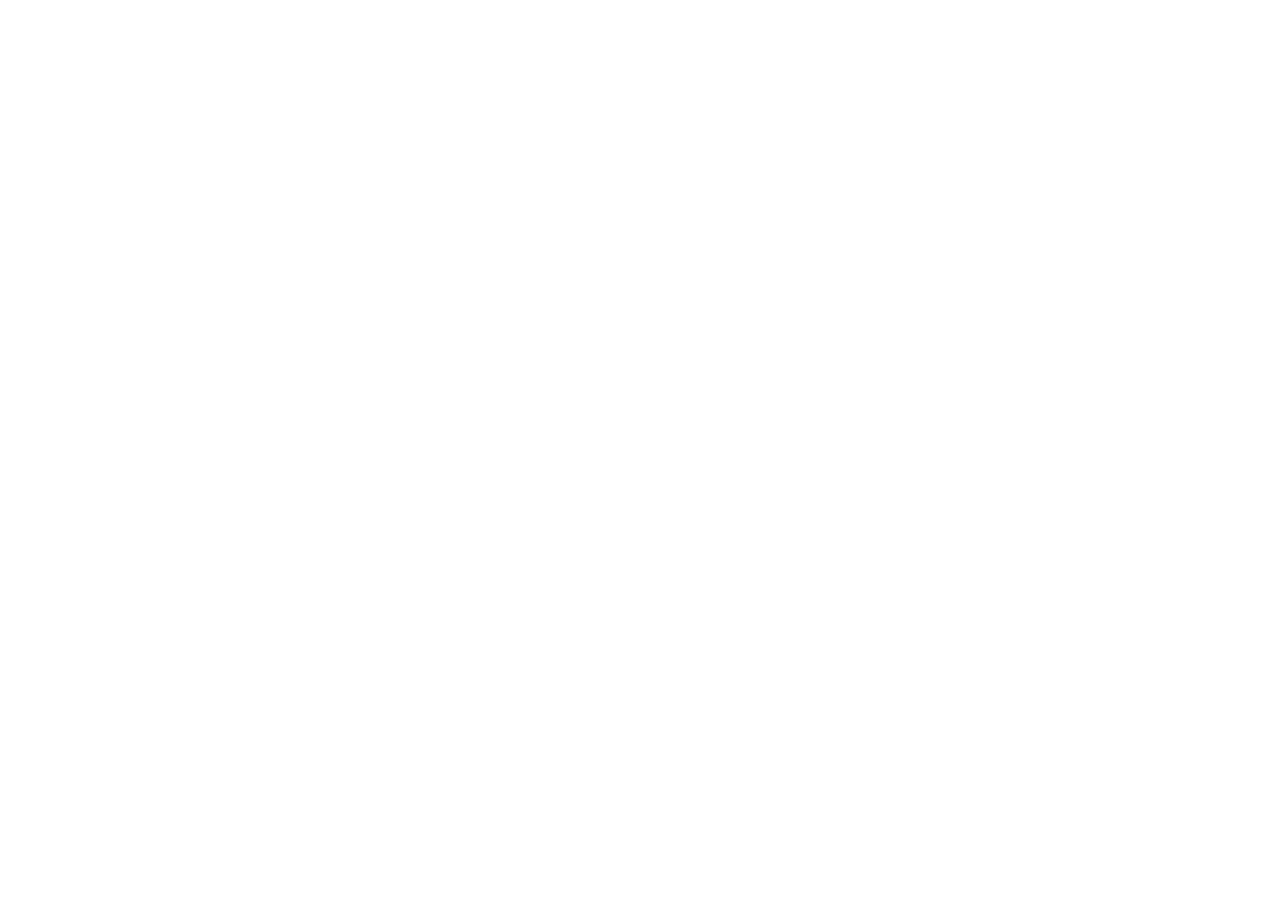
==== homepage.html @ f3bbd09b "initial commit" ====
<!DOCTYPE html>
<html lang="en">

<head>
    <meta charset="UTF-8">
    <meta name="viewport" content="width=device-width, initial-scale=1.0">
    <!-- BOOTSTRAP CSS -->
    <link href="https://cdn.jsdelivr.net/npm/bootstrap@5.0.0-beta1/dist/css/bootstrap.min.css" rel="stylesheet"
        integrity="sha384-giJF6kkoqNQ00vy+HMDP7azOuL0xtbfIcaT9wjKHr8RbDVddVHyTfAAsrekwKmP1" crossorigin="anonymous">
    <!-- GENERAL CSS -->
    <link rel="stylesheet" href="./assets/css/main.css">
    <!-- PAGE CSS -->
    <link rel="stylesheet" href="./assets/css/homepage.css">
    <title>ParteAfterParty | Home</title>
</head>

<body>
    <!-- START YOUR CODE HERE -->





    <!-- END -->
    <!-- BOOTSTRAP JS -->
    <script src="https://cdn.jsdelivr.net/npm/bootstrap@5.0.0-beta1/dist/js/bootstrap.bundle.min.js"
        integrity="sha384-ygbV9kiqUc6oa4msXn9868pTtWMgiQaeYH7/t7LECLbyPA2x65Kgf80OJFdroafW"
        crossorigin="anonymous"></script>
</body>

</html>
---- assets/css/main.css ----
@import url('https://fonts.googleapis.com/css2?family=Poppins:wght@400;500;600;700&display=swap');
:root {
    /* COLORS */
    --primary-clr: #FF9F0A;
    --secondary-clr: #142032;
    --gray-clr: #8692A6;
    --white-clr: #ffffff;
    /* FONT */
    --regular-font: 400;
    --medium-font: 500;
    --semi-bold-font: 600;
    --bold-font: 700;
}

*, ::before, ::after {
    box-sizing: border-box;
    margin: 0;
    padding: 0;
}

body {
    font-family: 'Poppins', sans-serif;
}

img {
    max-width: 100%;
    height: auto;
}

p {
    font-size: 18px;
    line-height: 27px;
    color: var(--gray-clr);
}
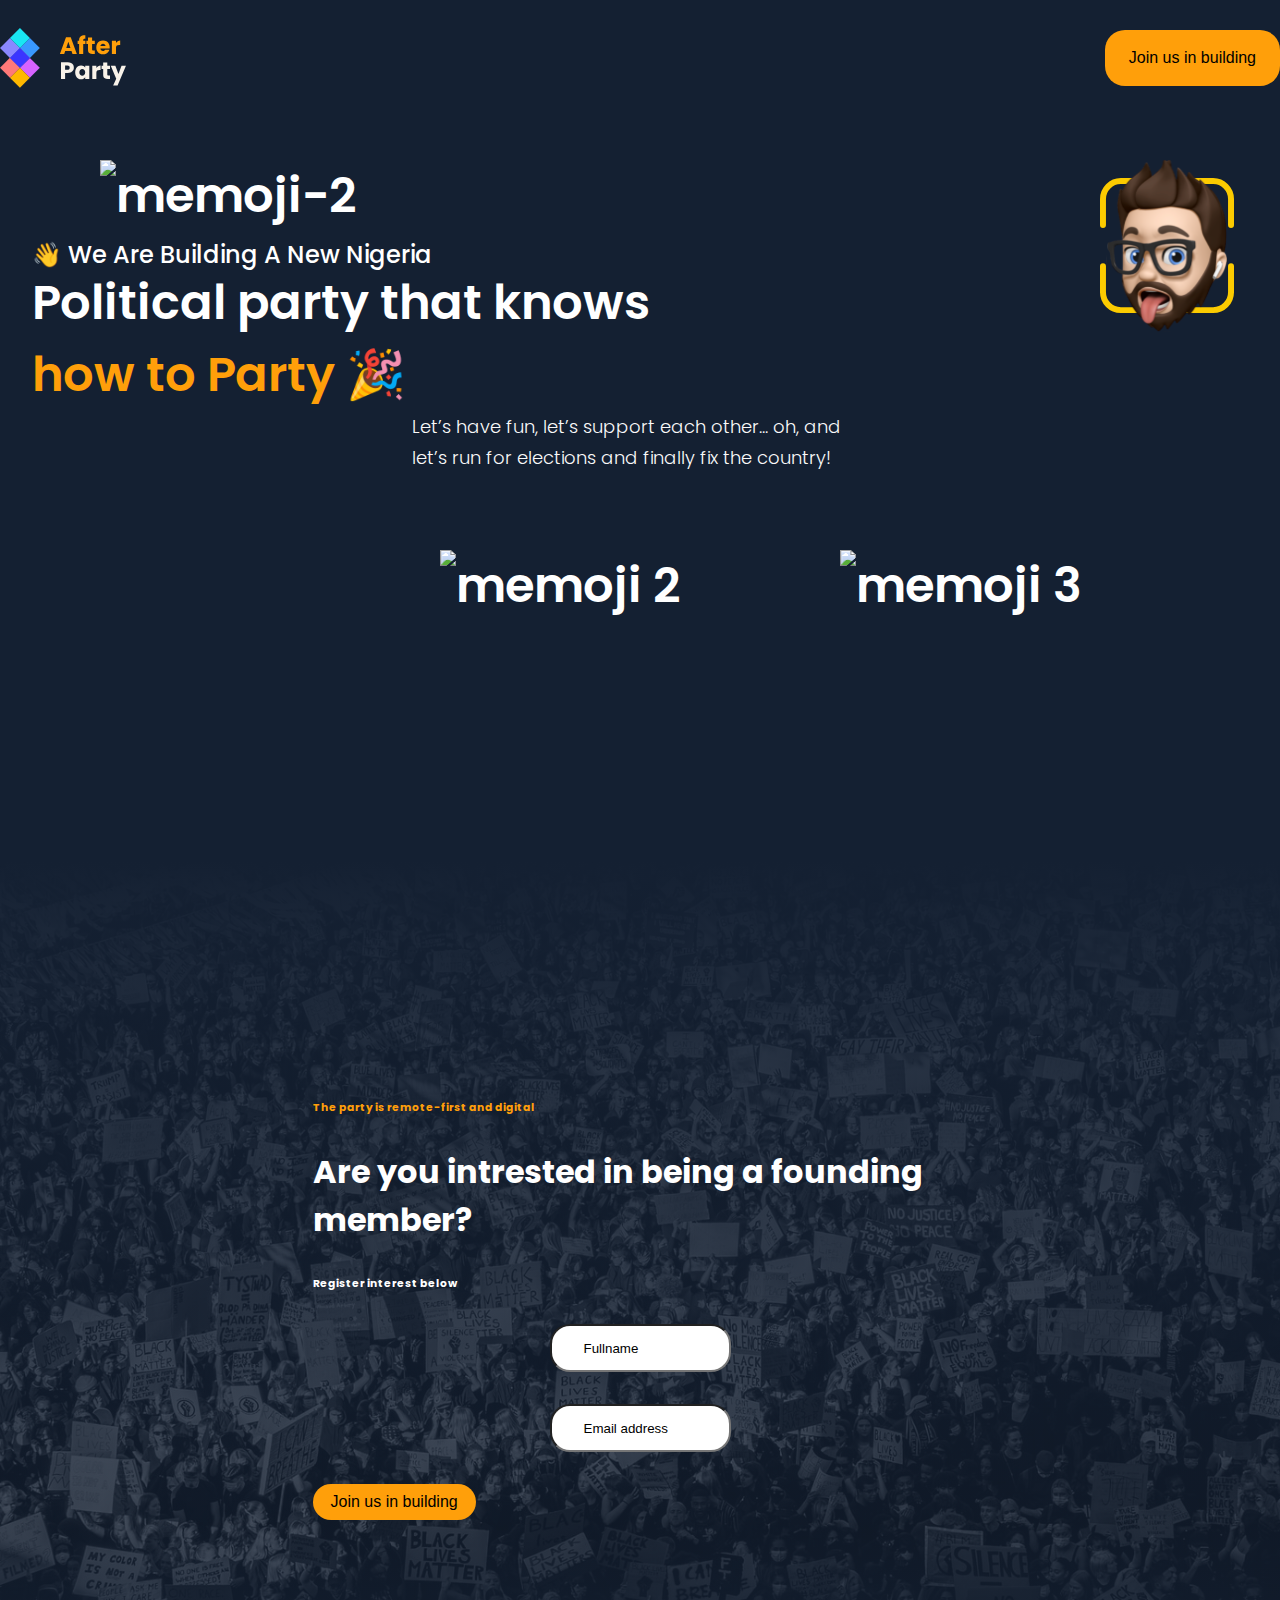
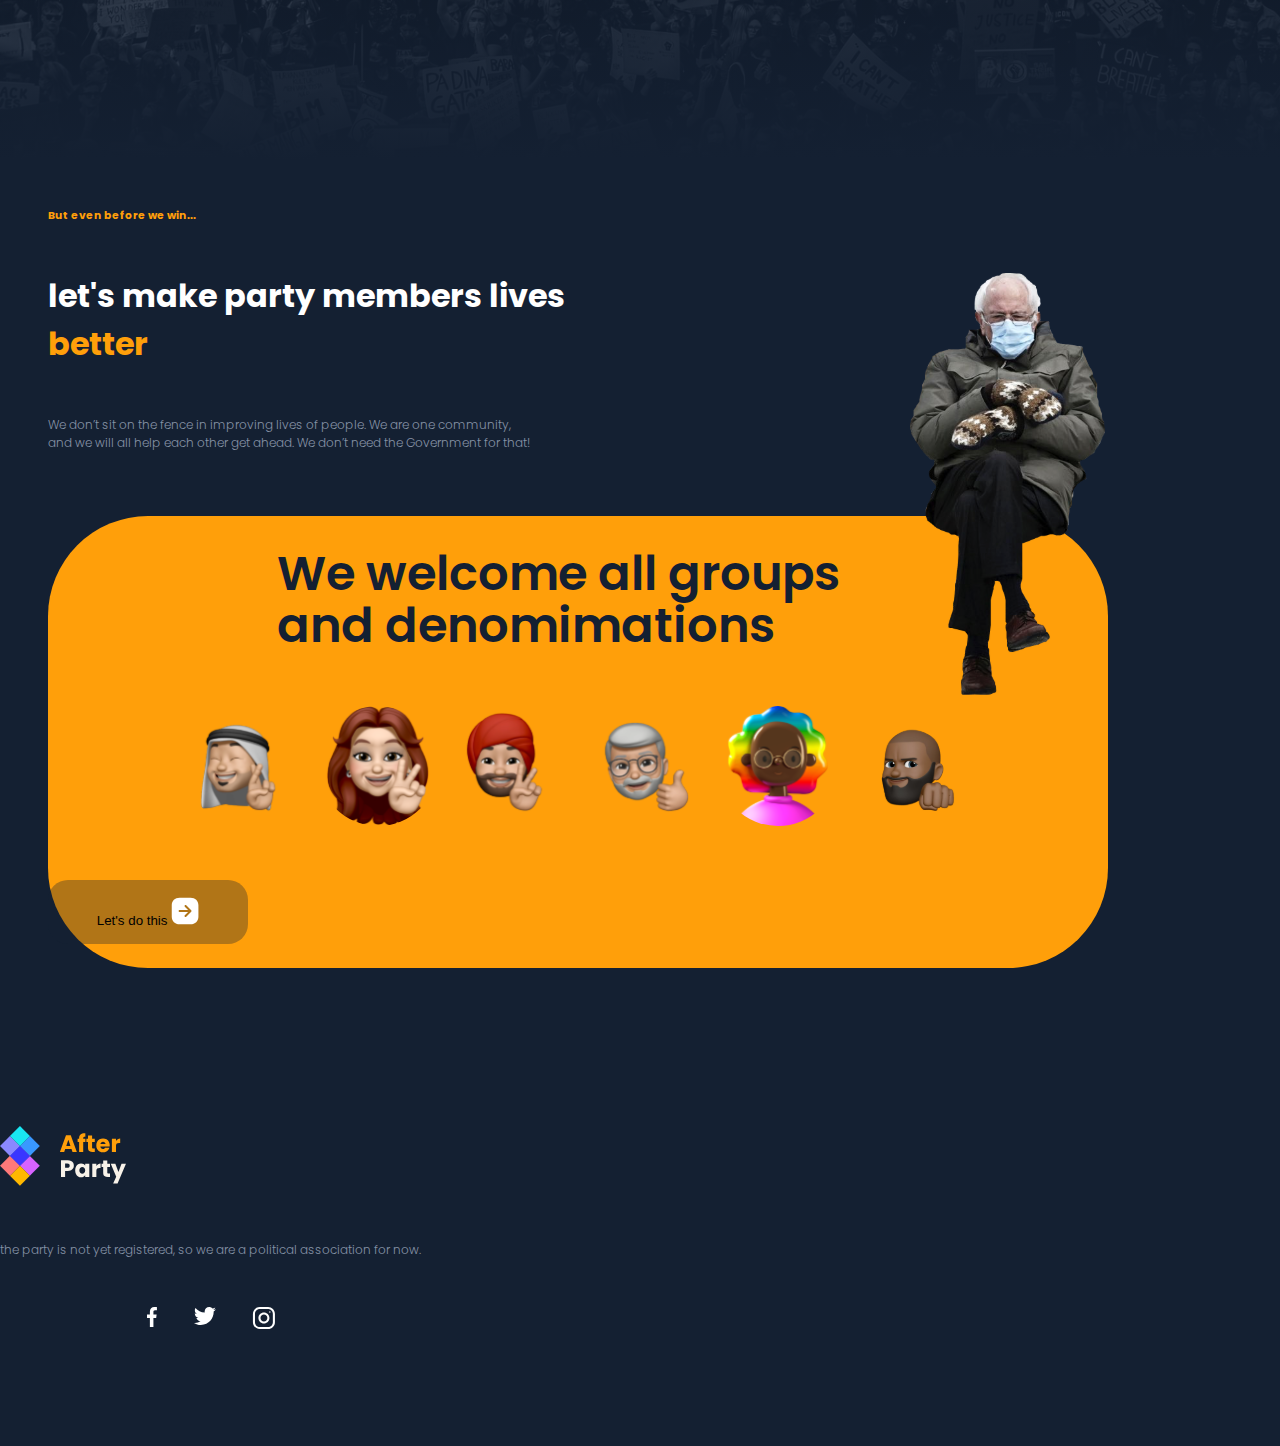
==== commit af0013e2: "intial commit for homepage" ====
--- a/homepage.html
+++ b/homepage.html
@@ -4,6 +4,10 @@
 <head>
     <meta charset="UTF-8">
     <meta name="viewport" content="width=device-width, initial-scale=1.0">
+    <link rel="apple-touch-startup-image" href="./assets/images/favicon.png">
+    <link rel="icon" type="image/x-icon" href="./assets/images/favicon.png">
+    <meta name="author" content="contain by afterParty team">
+    <meta name="copyright" content="Copyright © 2021 AfterParty" />
     <!-- BOOTSTRAP CSS -->
     <link href="https://cdn.jsdelivr.net/npm/bootstrap@5.0.0-beta1/dist/css/bootstrap.min.css" rel="stylesheet"
         integrity="sha384-giJF6kkoqNQ00vy+HMDP7azOuL0xtbfIcaT9wjKHr8RbDVddVHyTfAAsrekwKmP1" crossorigin="anonymous">
@@ -11,21 +15,109 @@
     <link rel="stylesheet" href="./assets/css/main.css">
     <!-- PAGE CSS -->
     <link rel="stylesheet" href="./assets/css/homepage.css">
-    <title>ParteAfterParty | Home</title>
+    <title>After Party | Homepage</title>
 </head>
 
 <body>
-    <!-- START YOUR CODE HERE -->
+    <!-- HEADER -->
+    <header class="">
+        <div class="container sectionOne">
+            <img src="./assets/images/logo-alt.svg" alt="nav-logo">
+            <button type="button" class="btn btn-primary btn-lg">Join us in building</button>
+        </div>
+    </header>
 
+    <!-- SECTION TWO-->
+    <section class="sectionTwo">
+        <div class="container text-center">
+            <h6> &#128075; We Are Building A New Nigeria</h6>
+            <h1>Political party that knows<br><span class="highlight">how to Party 🎉</span>
+                <p>
+                    Let’s have fun, let’s support each other... oh, and let’s run for elections and finally fix the
+                    country!
+                </p>
+                <img src="./assets/images/pvc.svg" alt="emoji" class="memoji__1">
+                <img src="./assets/images/Memoji.svg" alt="memoji-2" class="memoji__2">
+                <img src="./assets/images/Memoji 2.svg" alt="memoji 2" class="memoji__3">
+                <img src="./assets/images/Memoji 3.png" alt='memoji 3' class="memoji__4">
+        </div>
+    </section>
 
+    <!-- SECTION THREE-->
+    <section class="sectionThree">
+        <div class="container text-center">
+            <h6 class="highlight">The party is remote-first and digital</h6>
+            <h1>Are you intrested in being a founding member?</h1>
+            <form action="submit">
+                <h6>Register interest below</h6>
+                <input type="text" name="fullname" id="name" placeholder="Fullname">
+                <input type="email" name="email" id="email" placeholder="Email address">
+                <button type="button" class="btn btn-primary btn-lg">Join us in building</button>
+            </form>
+        </div>
+    </section>
 
+    <!-- SECTION FOUR-->
+    <section class="sectionFour">
+        <div class="container">
+            <h6 class="highlight">But even before we win...</h6>
+            <h1>let's make party members lives <span class="highlight">better</span></h1>
+            <p>We don’t sit on the fence in improving lives of people. We are one community,
+                and we will all help each other get ahead. We don’t need the Government for that!</p>
+            <img src="./assets/images/bernie 2.svg" alt="img" class="bernie d-none d-lg-block">
+            <div class="join__card text-center">
+                <h1>We welcome all groups and denomimations</h1>
+                <div class="join__emojis row">
+                    <img src="./assets/images/Ellipse 23.svg" alt="join-emoji">
+                    <img src="./assets/images/Ellipse 24.svg" alt="join-emoji">
+                    <img src="./assets/images/Ellipse 25.svg" alt="img">
+                    <img src="./assets/images/Ellipse 26.svg" alt="img">
+                    <img src="./assets/images/Ellipse 27.svg" alt="img">
+                    <img src="./assets/images/chris.svg" alt="img">
+                </div>
+                <button class="btn-primary">
+                    Let's do this <img src="./assets/images/Vector2.svg" alt="arrow-img">
+                </button>
+            </div>
+        </div>
+    </section>
 
+    <!-- SECTION FIVE-->
+    <footer class="sectionFive">
+        <div class="container text-center">
+            <img src="./assets/images/logo-alt.svg" alt="nav-logo">
+            <p>the party is not yet registered, so we are a political association for now.</p>
 
-    <!-- END -->
-    <!-- BOOTSTRAP JS -->
-    <script src="https://cdn.jsdelivr.net/npm/bootstrap@5.0.0-beta1/dist/js/bootstrap.bundle.min.js"
-        integrity="sha384-ygbV9kiqUc6oa4msXn9868pTtWMgiQaeYH7/t7LECLbyPA2x65Kgf80OJFdroafW"
-        crossorigin="anonymous"></script>
+            <div class="social__links">
+                <a href="#"><svg width="10" height="20" viewBox="0 0 10 20" fill="none"
+                        xmlns="http://www.w3.org/2000/svg">
+                        <path
+                            d="M8.11163 3.37273H9.92331V0.217378C9.61075 0.174381 8.53581 0.0776367 7.28393 0.0776367C4.67183 0.0776367 2.88248 1.72063 2.88248 4.74038V7.5195H0V11.0469H2.88248V19.9226H6.41654V11.0478H9.18243L9.6215 7.52032H6.41571V5.09014C6.41654 4.07061 6.69106 3.37273 8.11163 3.37273Z"
+                            fill="white" />
+                    </svg>
+                </a>
+                <a href="#"><svg width="23" height="18" viewBox="0 0 23 18" fill="none"
+                        xmlns="http://www.w3.org/2000/svg">
+                        <path
+                            d="M22.9233 2.17863C22.1052 2.5375 21.2335 2.77538 20.3246 2.89088C21.2596 2.33263 21.9732 1.45537 22.3087 0.398C21.437 0.91775 20.4745 1.28488 19.4487 1.48975C18.621 0.608375 17.4412 0.0625 16.1542 0.0625C13.6572 0.0625 11.647 2.08925 11.647 4.57387C11.647 4.93138 11.6772 5.27513 11.7515 5.60238C8.00184 5.4195 4.68396 3.62238 2.45509 0.88475C2.06596 1.55988 1.83771 2.33262 1.83771 3.1645C1.83771 4.7265 2.64209 6.11112 3.84109 6.91275C3.11646 6.899 2.40559 6.68863 1.80334 6.35725C1.80334 6.371 1.80334 6.38888 1.80334 6.40675C1.80334 8.5985 3.36672 10.419 5.41684 10.8384C5.04972 10.9388 4.64959 10.9869 4.23434 10.9869C3.94559 10.9869 3.65409 10.9704 3.38046 10.9099C3.96484 12.696 5.62309 14.0091 7.59484 14.0518C6.06034 15.2521 4.11196 15.9754 2.00271 15.9754C1.63284 15.9754 1.27809 15.9589 0.92334 15.9135C2.92121 17.2019 5.28897 17.9375 7.84234 17.9375C16.1418 17.9375 20.6793 11.0625 20.6793 5.10325C20.6793 4.90387 20.6725 4.71137 20.6628 4.52025C21.558 3.885 22.3101 3.09163 22.9233 2.17863Z"
+                            fill="white" />
+                    </svg>
+                </a>
+                <a href="#"><svg width="23" height="22" viewBox="0 0 23 22" fill="none"
+                        xmlns="http://www.w3.org/2000/svg">
+                        <path fill-rule="evenodd" clip-rule="evenodd"
+                            d="M7.79834 0H16.0483C19.8447 0 22.9233 3.07862 22.9233 6.875V15.125C22.9233 18.9214 19.8447 22 16.0483 22H7.79834C4.00196 22 0.92334 18.9214 0.92334 15.125V6.875C0.92334 3.07862 4.00196 0 7.79834 0ZM16.0483 19.9375C18.7021 19.9375 20.8608 17.7787 20.8608 15.125V6.875C20.8608 4.22125 18.7021 2.0625 16.0483 2.0625H7.79834C5.14459 2.0625 2.98584 4.22125 2.98584 6.875V15.125C2.98584 17.7787 5.14459 19.9375 7.79834 19.9375H16.0483Z"
+                            fill="white" />
+                        <path fill-rule="evenodd" clip-rule="evenodd"
+                            d="M6.42334 11C6.42334 7.96263 8.88596 5.5 11.9233 5.5C14.9607 5.5 17.4233 7.96263 17.4233 11C17.4233 14.0374 14.9607 16.5 11.9233 16.5C8.88596 16.5 6.42334 14.0374 6.42334 11ZM8.48584 11C8.48584 12.8948 10.0286 14.4375 11.9233 14.4375C13.8181 14.4375 15.3608 12.8948 15.3608 11C15.3608 9.10388 13.8181 7.5625 11.9233 7.5625C10.0286 7.5625 8.48584 9.10388 8.48584 11Z"
+                            fill="white" />
+                        <circle cx="17.8359" cy="5.08737" r="0.732875" fill="white" />
+                    </svg>
+                </a>
+            </div>
+        </div>
+
+    </footer>
 </body>
 
 </html>--- a/assets/css/main.css
+++ b/assets/css/main.css
@@ -1,25 +1,42 @@
-@import url('https://fonts.googleapis.com/css2?family=Poppins:wght@400;500;600;700&display=swap');
+@import url("https://fonts.googleapis.com/css2?family=Poppins:wght@400;500;600;700&display=swap");
 :root {
     /* COLORS */
-    --primary-clr: #FF9F0A;
+    --primary-clr: #ff9f0a;
     --secondary-clr: #142032;
-    --gray-clr: #8692A6;
+    --gray-clr: #8692a6;
     --white-clr: #ffffff;
     /* FONT */
+    --light-font: 300;
     --regular-font: 400;
     --medium-font: 500;
     --semi-bold-font: 600;
     --bold-font: 700;
 }
 
-*, ::before, ::after {
+*,
+ ::before,
+ ::after {
     box-sizing: border-box;
     margin: 0;
     padding: 0;
 }
 
 body {
-    font-family: 'Poppins', sans-serif;
+    font-family: "Poppins", sans-serif;
+    background-color: #F8F2E9;
+}
+
+a {
+    color: var(--secondary-clr) !important;
+    text-decoration: none;
+}
+
+a:hover {
+    color: var(--primary-clr) !important;
+}
+
+ul {
+    list-style: none;
 }
 
 img {
@@ -31,4 +48,56 @@
     font-size: 18px;
     line-height: 27px;
     color: var(--gray-clr);
+}
+
+.font-weight-lt {
+    font-weight: var(--light-font)!important;
+}
+
+.font-weight-rg {
+    font-weight: var(--regular-font)!important;
+}
+
+.font-weight-md {
+    font-weight: var(--medium-font)!important;
+}
+
+.font-weight-sb {
+    font-weight: var(--semi-bold-font)!important;
+}
+
+.font-weight-bd {
+    font-weight: var(--bold-font)!important;
+}
+
+.typo-one {
+    font-size: 0.875rem;
+    line-height: 1rem;
+}
+
+.typo-two {
+    font-size: 1.125rem;
+    line-height: 1.5rem;
+}
+
+.typo-three {
+    font-size: 1.5rem;
+    line-height: 2.25rem;
+}
+
+.typo-four {
+    font-size: 1.875rem;
+    line-height: 2.8125rem;
+}
+
+.text-orange {
+    color: var(--primary-clr);
+}
+
+.text-gray {
+    color: var(--gray-clr);
+}
+
+.text-black {
+    color: #000000;
 }--- a/assets/css/homepage.css
+++ b/assets/css/homepage.css
@@ -0,0 +1,240 @@
+:root {
+    /* COLORS */
+    --secondary-clr: #ff9f0a;
+    --primary-clr: #142032;
+    --gray-clr: #8692a6;
+    --white-clr: #ffffff;
+    /* FONT */
+    --light-font: 300;
+    --regular-font: 400;
+    --medium-font: 500;
+    --semi-bold-font: 600;
+    --bold-font: 700;
+}
+
+.highlight {
+    color: var(--secondary-clr)
+}
+
+header {
+    background-color: var(--primary-clr);
+}
+
+.sectionOne {
+    /* width: 1440px; */
+    display: flex;
+    justify-content: space-between;
+    align-items: center;
+    height: 115px;
+    position: relative;
+}
+
+.sectionOne button {
+    background-color: var(--secondary-clr);
+    border: none;
+    border-radius: 20px;
+    font-weight: var(--medium-font);
+    font-size: 16px;
+    line-height: 16px;
+    padding: 20px 24px;
+}
+
+.memoji__1 {
+    position: absolute;
+    left: 1100px;
+    top: 160px;
+    height: 172px;
+}
+
+.memoji__2 {
+    position: absolute;
+    top: 160px;
+    left: 100px;
+}
+
+.memoji__3 {
+    position: absolute;
+    top: 550px;
+    left: 440px;
+}
+
+.memoji__4 {
+    position: absolute;
+    top: 550px;
+    left: 840px;
+}
+
+.sectionTwo {
+    background-color: var(--primary-clr);
+    /* width: 1440px; */
+    height: 745px;
+    padding: 8rem 2rem;
+}
+
+.sectionTwo h6 {
+    color: var(--white-clr);
+    font-weight: 500;
+    font-size: 24px;
+    line-height: 24px;
+}
+
+.sectionTwo h1 {
+    color: var(--white-clr);
+    font-weight: 600;
+    font-size: 48px;
+    line-height: 72px;
+}
+
+.sectionTwo p {
+    width: 456px;
+    font-size: 18px;
+    font-weight: var(--light-font);
+    line-height: 31px;
+    margin: 0 auto;
+    color: #FAFAFA;
+}
+
+/* SECTION THREE */
+
+.sectionThree {
+    height: 900px;
+    display: flex;
+    justify-content: center;
+    align-items: center;
+    background-image: url('../images/Rectangle\ 11828.svg');
+    background-size: cover;
+    background-repeat: no-repeat;
+}
+
+.sectionThree h1 {
+    width: 655px;
+    margin: 2rem auto;
+    color: var(--white-clr);
+}
+
+form h6 {
+    color: var(--white-clr);
+}
+
+input {
+    display: block;
+    margin: 2rem auto;
+    height: 3rem;
+    border-radius: 20px;
+}
+
+input::placeholder {
+    padding-left: 2rem;
+    color: #000000;
+}
+
+.sectionThree button {
+    padding: 10px 18px;
+    background-color: var(--secondary-clr);
+    border-radius: 20px;
+    border: none;
+    font-weight: 500;
+    font-size: 16px;
+    line-height: 16px;
+}
+
+/* SECTION FOUR */
+
+.sectionFour {
+    position: relative;
+    padding: 3rem;
+    background-color: var(--primary-clr);
+}
+
+.sectionFour h1 {
+    width: 620px;
+    margin: 3rem 0;
+    color: var(--white-clr);
+}
+
+.sectionFour p {
+    font-weight: 300;
+    font-size: 12px;
+    line-height: 18px;
+    width: 489px;
+    margin-bottom: 4rem;
+}
+
+.bernie {
+    position: absolute;
+    left: 910px;
+    top: 113px;
+}
+
+.join__card h1 {
+    font-weight: 600;
+    font-size: 48px;
+    line-height: 52px;
+    width: 603px;
+    margin: 0 auto;
+    color: var(--primary-clr);
+}
+
+.join__card {
+    padding: 2rem 0;
+    width: 1060px;
+    height: 452px;
+    border-radius: 100px;
+    background-color: var(--secondary-clr);
+}
+
+.join__card h4 {
+    width: 603px;
+    margin: 0 auto;
+    color: #000000;
+}
+
+.join__emojis {
+    display: flex;
+    justify-content: space-around;
+    align-items: center;
+    align-content: center;
+    width: 800px;
+    height: 100px;
+    margin: 4rem auto;
+}
+
+.join__emojis img {
+    width: 120px;
+    height: 120px;
+}
+
+.join__card .btn-primary {
+    width: 200px;
+    height: 64px;
+    background: #14203255;
+    border: none;
+    border-radius: 20px;
+}
+
+/* SECTION FIVE */
+
+.sectionFive {
+    height: 430px;
+    background-color: var(--primary-clr);
+    display: flex;
+    align-items: center;
+}
+
+.sectionFive img {
+    margin-bottom: 3rem;
+}
+
+.sectionFive p {
+    font-weight: 300;
+    font-size: 12px;
+    line-height: 18px;
+    margin-bottom: 3rem;
+}
+
+.social__links {
+    display: flex;
+    justify-content: space-evenly;
+    width: 200px;
+    margin: 0 auto;
+}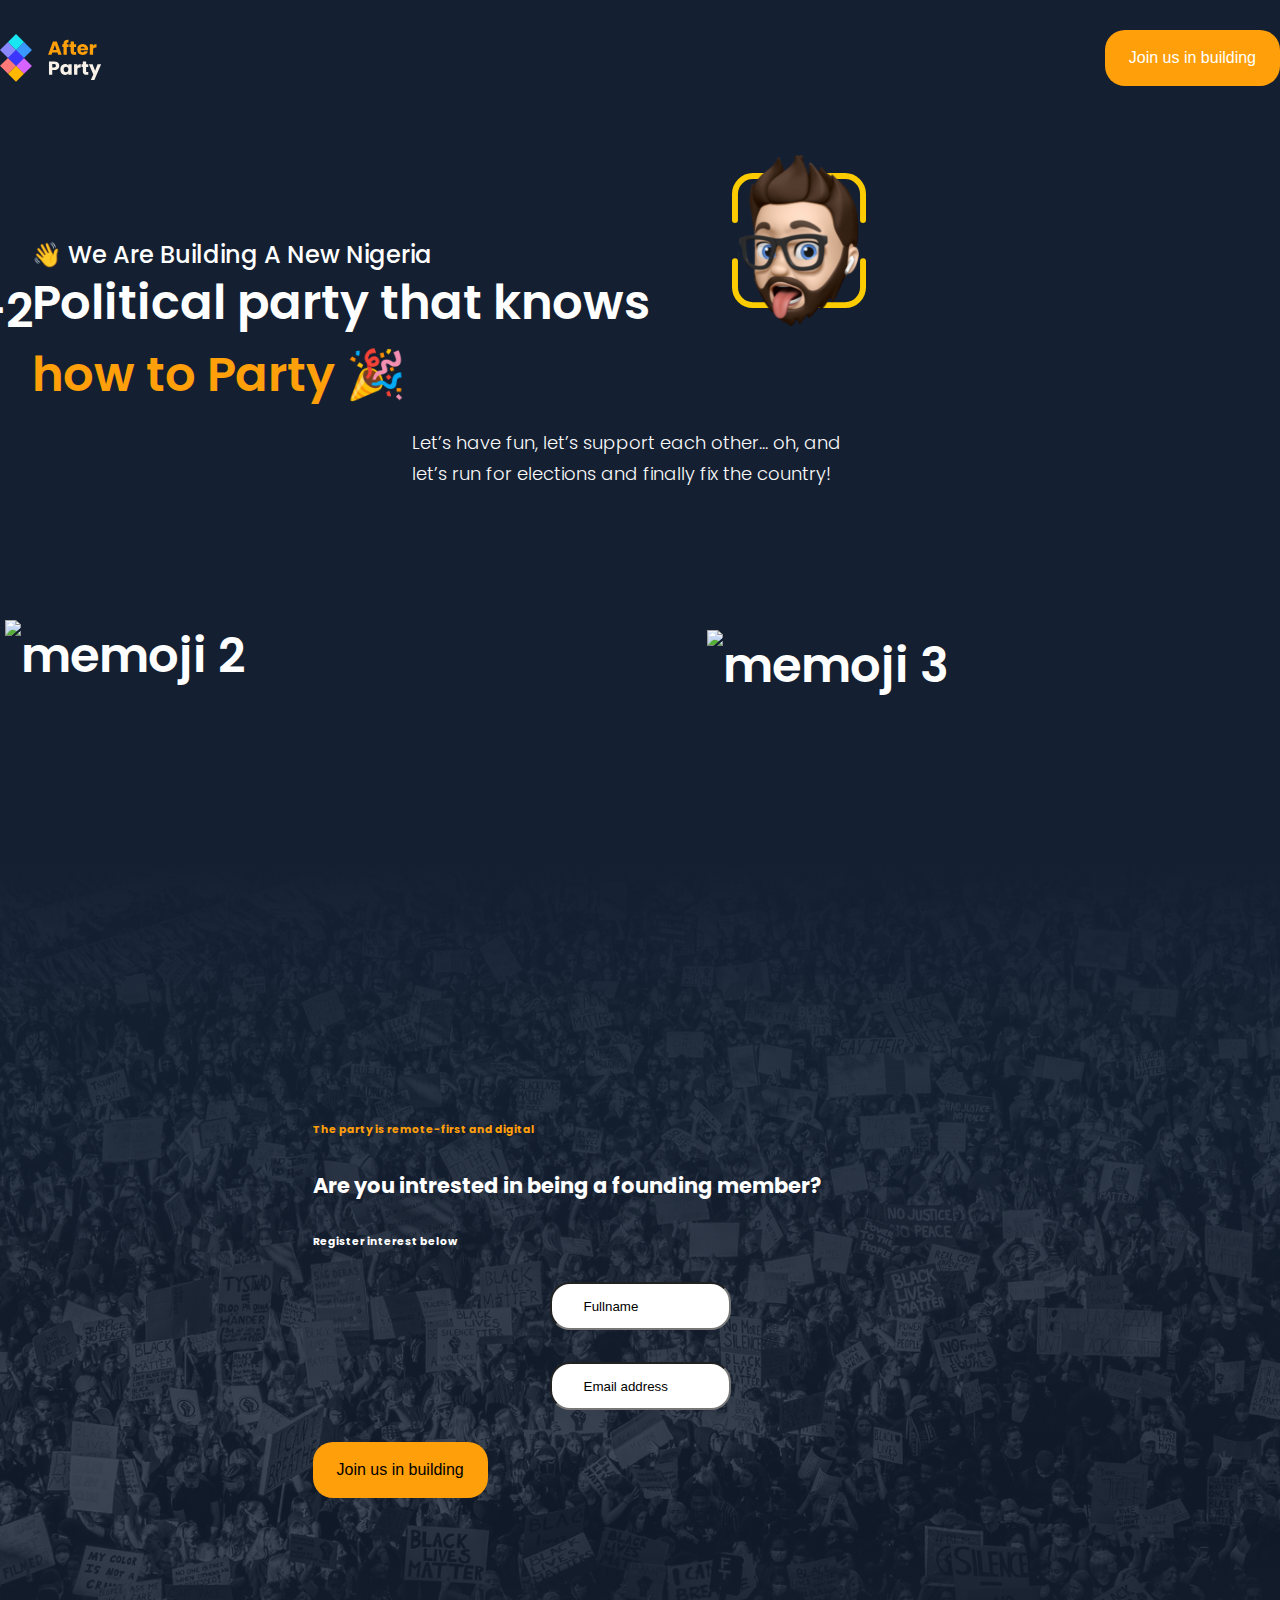
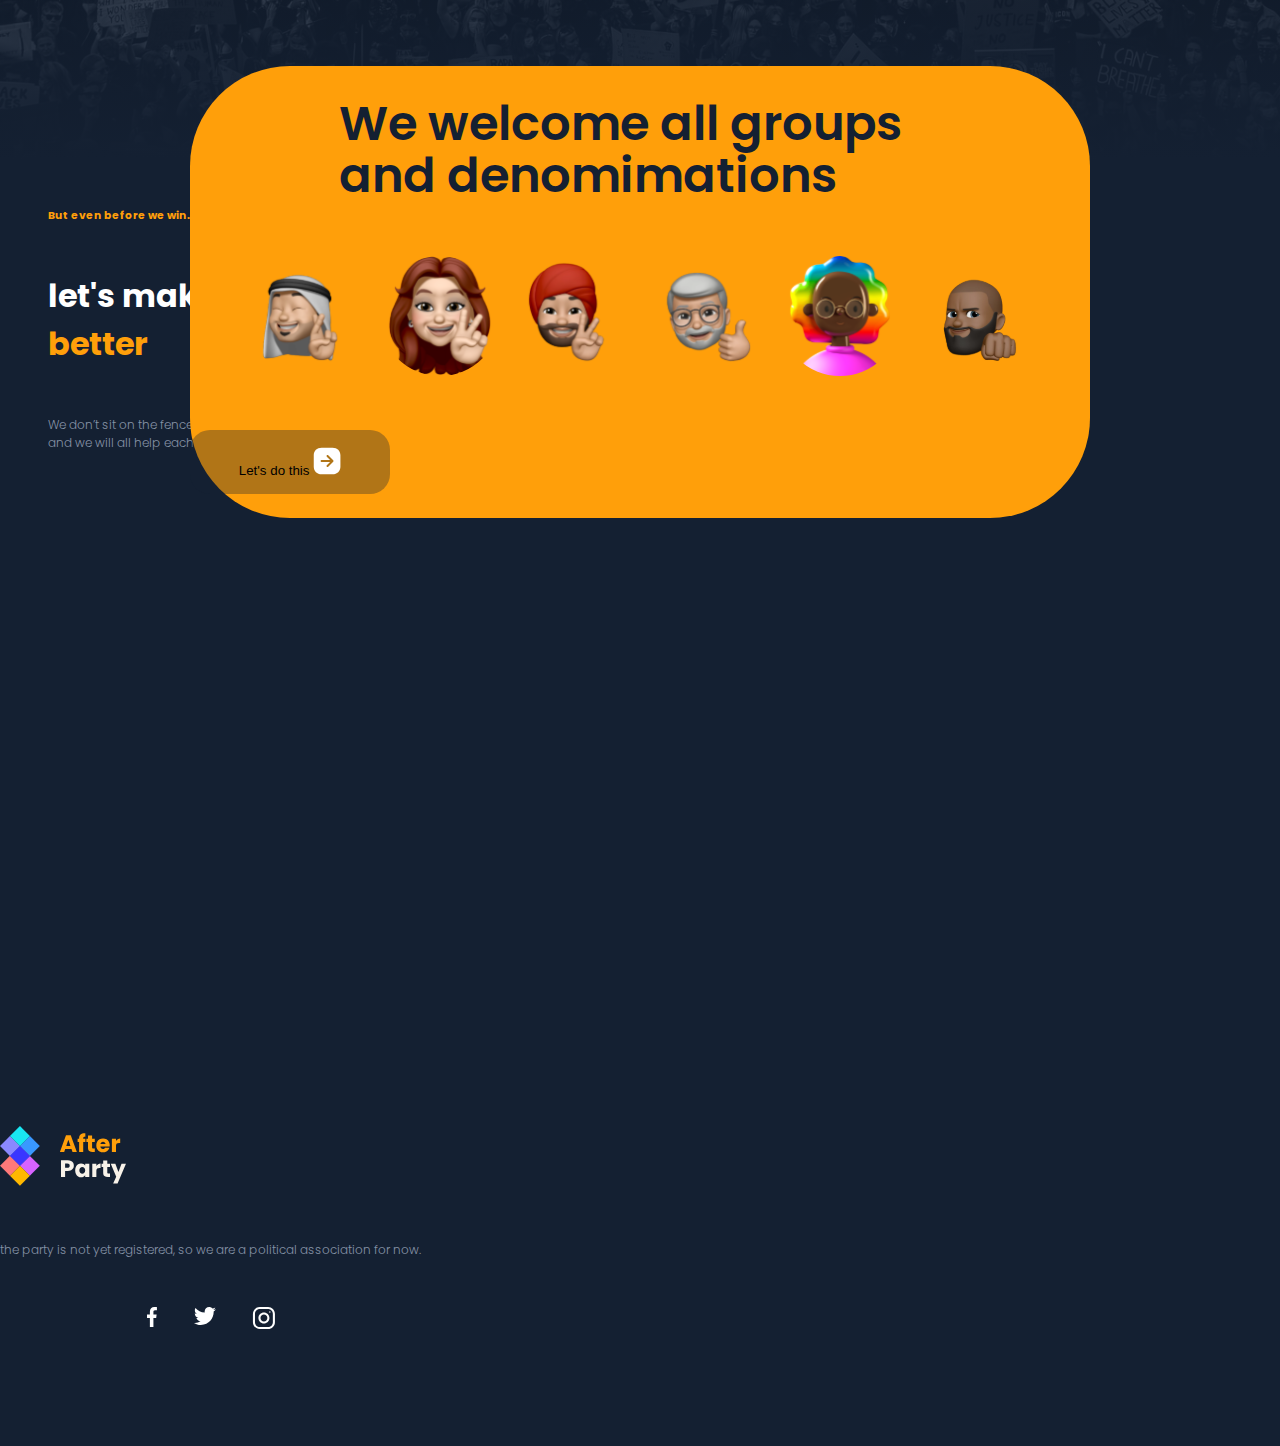
==== commit d49c6c1b: "changed postion values to relative" ====
--- a/homepage.html
+++ b/homepage.html
@@ -23,7 +23,8 @@
     <header class="">
         <div class="container sectionOne">
             <img src="./assets/images/logo-alt.svg" alt="nav-logo">
-            <button type="button" class="btn btn-primary btn-lg">Join us in building</button>
+            <button type="button" class="btn btn-primary btn-lg"><a href="#section3">Join us in
+                    building</a></button>
         </div>
     </header>
 
@@ -44,15 +45,16 @@
     </section>
 
     <!-- SECTION THREE-->
-    <section class="sectionThree">
+    <section class="sectionThree" id="section3">
         <div class="container text-center">
             <h6 class="highlight">The party is remote-first and digital</h6>
             <h1>Are you intrested in being a founding member?</h1>
             <form action="submit">
                 <h6>Register interest below</h6>
-                <input type="text" name="fullname" id="name" placeholder="Fullname">
-                <input type="email" name="email" id="email" placeholder="Email address">
-                <button type="button" class="btn btn-primary btn-lg">Join us in building</button>
+
+                <input type="text" name="fullname" placeholder="Fullname" id="validationDefault01" required>
+                <input type="email" name="email" id="email" placeholder="Email address" required>
+                <button type="submit" class="btn btn-primary btn-lg">Join us in building</button>
             </form>
         </div>
     </section>
--- a/assets/css/homepage.css
+++ b/assets/css/homepage.css
@@ -16,6 +16,10 @@
     color: var(--secondary-clr)
 }
 
+/* section {
+    max-width: 1440px;
+} */
+
 header {
     background-color: var(--primary-clr);
 }
@@ -29,68 +33,86 @@
     position: relative;
 }
 
+.sectionOne img {
+    height: 3rem;
+}
+
 .sectionOne button {
     background-color: var(--secondary-clr);
     border: none;
     border-radius: 20px;
     font-weight: var(--medium-font);
-    font-size: 16px;
+    font-size: 12px;
     line-height: 16px;
-    padding: 20px 24px;
+    padding: 15px 14px;
+}
+
+.sectionOne button:hover {
+    background-color: #ff9d0aa8;
+    border: none;
+}
+
+.sectionOne a {
+    color: #ffffff !important;
+}
+
+/* SECTION TWO */
+
+.memoji__1, .memoji__2, .memoji__3, .memoji__4 {
+    height: 70px;
 }
 
 .memoji__1 {
-    position: absolute;
-    left: 1100px;
-    top: 160px;
-    height: 172px;
+    position: relative;
+    left: 300px;
+    top: -160px;
 }
 
 .memoji__2 {
-    position: absolute;
-    top: 160px;
-    left: 100px;
+    position: relative;
+    top: -160px;
+    left: -180px;
 }
 
 .memoji__3 {
-    position: absolute;
-    top: 550px;
-    left: 440px;
+    position: relative;
+    top: 8px;
+    left: 80px;
 }
 
 .memoji__4 {
-    position: absolute;
-    top: 550px;
-    left: 840px;
+    position: relative;
+    top: 10px;
+    left: -200px;
 }
 
 .sectionTwo {
     background-color: var(--primary-clr);
     /* width: 1440px; */
-    height: 745px;
+    height: 500px;
     padding: 8rem 2rem;
 }
 
 .sectionTwo h6 {
     color: var(--white-clr);
     font-weight: 500;
-    font-size: 24px;
+    font-size: 14px;
     line-height: 24px;
 }
 
 .sectionTwo h1 {
     color: var(--white-clr);
     font-weight: 600;
-    font-size: 48px;
-    line-height: 72px;
+    font-size: 21px;
+    line-height: 32px;
 }
 
 .sectionTwo p {
-    width: 456px;
-    font-size: 18px;
+    width: 300px;
+    font-size: 12px;
+    line-height: 16px;
     font-weight: var(--light-font);
-    line-height: 31px;
-    margin: 0 auto;
+    margin: 1rem auto;
     color: #FAFAFA;
 }
 
@@ -107,7 +129,9 @@
 }
 
 .sectionThree h1 {
-    width: 655px;
+    width: 355px;
+    font-size: 21px;
+    line-height: 32px;
     margin: 2rem auto;
     color: var(--white-clr);
 }
@@ -129,13 +153,17 @@
 }
 
 .sectionThree button {
-    padding: 10px 18px;
+    padding: 15px 14px;
     background-color: var(--secondary-clr);
     border-radius: 20px;
     border: none;
     font-weight: 500;
-    font-size: 16px;
+    font-size: 12px;
     line-height: 16px;
+}
+
+.sectionThree button:hover {
+    background-color: #ff9d0a94;
 }
 
 /* SECTION FOUR */
@@ -147,7 +175,7 @@
 }
 
 .sectionFour h1 {
-    width: 620px;
+    width: 320px;
     margin: 3rem 0;
     color: var(--white-clr);
 }
@@ -156,36 +184,25 @@
     font-weight: 300;
     font-size: 12px;
     line-height: 18px;
-    width: 489px;
+    width: 289px;
     margin-bottom: 4rem;
 }
 
-.bernie {
-    position: absolute;
-    left: 910px;
-    top: 113px;
+.join__card {
+    padding: 3rem 0 1rem 0;
+    margin: 0 auto;
+    /* width: 310px; */
+    height: 491px;
+    border-radius: 50px;
+    background-color: var(--secondary-clr);
 }
 
 .join__card h1 {
+    width: 250px;
+    font-size: 21px;
+    line-height: 32px;
+    margin: 0 auto;
     font-weight: 600;
-    font-size: 48px;
-    line-height: 52px;
-    width: 603px;
-    margin: 0 auto;
-    color: var(--primary-clr);
-}
-
-.join__card {
-    padding: 2rem 0;
-    width: 1060px;
-    height: 452px;
-    border-radius: 100px;
-    background-color: var(--secondary-clr);
-}
-
-.join__card h4 {
-    width: 603px;
-    margin: 0 auto;
     color: #000000;
 }
 
@@ -194,22 +211,28 @@
     justify-content: space-around;
     align-items: center;
     align-content: center;
-    width: 800px;
-    height: 100px;
-    margin: 4rem auto;
+    width: 321px;
+    height: 189.22px;
+    margin: 1rem auto;
 }
 
 .join__emojis img {
-    width: 120px;
-    height: 120px;
+    width: 84.47px;
+    height: 84.47px;
 }
 
 .join__card .btn-primary {
-    width: 200px;
-    height: 64px;
+    padding: 0.8rem;
     background: #14203255;
     border: none;
     border-radius: 20px;
+}
+
+.bernie {
+    display: none;
+    /* position: absolute;
+    left: 910px;
+    top: 113px; */
 }
 
 /* SECTION FIVE */
@@ -227,8 +250,8 @@
 
 .sectionFive p {
     font-weight: 300;
-    font-size: 12px;
-    line-height: 18px;
+    font-size: 9px;
+    line-height: 1px;
     margin-bottom: 3rem;
 }
 
@@ -237,4 +260,244 @@
     justify-content: space-evenly;
     width: 200px;
     margin: 0 auto;
-}+}
+
+/* Medium devices (tablets, 768px and up) */
+
+@media (min-width: 768px) {
+    .sectionOne {
+        /* width: 1440px; */
+        display: flex;
+        justify-content: space-between;
+        align-items: center;
+        height: 115px;
+        position: relative;
+    }
+    .sectionOne button {
+        background-color: var(--secondary-clr);
+        border: none;
+        border-radius: 20px;
+        font-weight: var(--medium-font);
+        font-size: 16px;
+        line-height: 16px;
+        padding: 20px 24px;
+    }
+    .memoji__1, .memoji__2, .memoji__3, .memoji__4 {
+        height: auto;
+    }
+    .memoji__1 {
+        position: relative;
+        left: 700px;
+        top: -350px;
+        height: 172px;
+    }
+    .memoji__2 {
+        position: relative;
+        top: -350px;
+        left: -400px;
+    }
+    .memoji__3 {
+        position: relative;
+        top: -5px;
+        left: -440px;
+    }
+    .memoji__4 {
+        position: relative;
+        top: 5px;
+        left: 10px;
+    }
+    .sectionTwo {
+        background-color: var(--primary-clr);
+        /* width: 1440px; */
+        height: 745px;
+        padding: 8rem 2rem;
+    }
+    .sectionTwo h6 {
+        color: var(--white-clr);
+        font-weight: 500;
+        font-size: 24px;
+        line-height: 24px;
+    }
+    .sectionTwo h1 {
+        color: var(--white-clr);
+        font-weight: 600;
+        font-size: 48px;
+        line-height: 72px;
+    }
+    .sectionTwo p {
+        width: 456px;
+        font-size: 18px;
+        line-height: 31px;
+        font-weight: var(--light-font);
+        margin: 1rem auto;
+        color: #FAFAFA;
+    }
+    /* SECTION THREE */
+    .sectionThree {
+        height: 900px;
+        display: flex;
+        justify-content: center;
+        align-items: center;
+        background-image: url('../images/Rectangle\ 11828.svg');
+        background-size: cover;
+        background-repeat: no-repeat;
+    }
+    .sectionThree h1 {
+        width: 655px;
+        margin: 2rem auto;
+        color: var(--white-clr);
+    }
+    form h6 {
+        color: var(--white-clr);
+    }
+    input {
+        display: block;
+        margin: 2rem auto;
+        height: 3rem;
+        border-radius: 20px;
+    }
+    input::placeholder {
+        padding-left: 2rem;
+        color: #000000;
+    }
+    .sectionThree button {
+        padding: 20px 24px;
+        background-color: var(--secondary-clr);
+        border-radius: 20px;
+        border: none;
+        font-weight: 500;
+        font-size: 16px;
+        line-height: 16px;
+    }
+    /* SECTION FOUR */
+    .sectionFour {
+        position: relative;
+        padding: 3rem;
+        background-color: var(--primary-clr);
+    }
+    .sectionFour h1 {
+        width: 620px;
+        margin: 3rem 0;
+        color: var(--white-clr);
+    }
+    .sectionFour p {
+        font-weight: 300;
+        font-size: 12px;
+        line-height: 18px;
+        width: 489px;
+        margin-bottom: 4rem;
+    }
+    .bernie {
+        position: relative;
+        left: 800px;
+        top: -280px;
+        z-index: 3;
+    }
+    .join__card h1 {
+        font-weight: 600;
+        font-size: 48px;
+        line-height: 52px;
+        width: 603px;
+        margin: 0 auto;
+        color: var(--primary-clr);
+    }
+    .join__card {
+        position: relative;
+        top: -450px;
+        padding: 2rem 0;
+        width: 900px;
+        height: 452px;
+        border-radius: 100px;
+        background-color: var(--secondary-clr);
+    }
+    .join__card h4 {
+        width: 603px;
+        margin: 0 auto;
+        color: #000000;
+    }
+    .join__emojis {
+        display: flex;
+        justify-content: space-around;
+        align-items: center;
+        align-content: center;
+        width: 800px;
+        height: 100px;
+        margin: 4rem auto;
+    }
+    .join__emojis img {
+        width: 120px;
+        height: 120px;
+    }
+    .join__card .btn-primary {
+        width: 200px;
+        height: 64px;
+        background: #14203255;
+        border: none;
+        border-radius: 20px;
+    }
+    /* SECTION FIVE */
+    .sectionFive {
+        height: 430px;
+        background-color: var(--primary-clr);
+        display: flex;
+        align-items: center;
+    }
+    .sectionFive img {
+        margin-bottom: 3rem;
+    }
+    .sectionFive p {
+        font-weight: 300;
+        font-size: 12px;
+        line-height: 18px;
+        margin-bottom: 3rem;
+    }
+    .social__links {
+        display: flex;
+        justify-content: space-evenly;
+        width: 200px;
+        margin: 0 auto;
+    }
+}
+
+/* Large devices (desktops, 992px and up) */
+
+@media (min-width: 1500px) {
+    .bernie {
+        position: relative;
+        left: 900px;
+        top: -290px;
+    }
+}
+
+/* 
+@media (min-width: 1800px) {
+    .memoji__1, .memoji__2, .memoji__3, .memoji__4 {
+        height: auto;
+    }
+    .memoji__1 {
+        position: absolute;
+        left: 1500px;
+        top: 160px;
+        height: 172px;
+    }
+    .memoji__2 {
+        position: absolute;
+        top: 160px;
+        left: 300px;
+    }
+    .memoji__3 {
+        position: absolute;
+        top: 550px;
+        left: 540px;
+    }
+    .memoji__4 {
+        position: absolute;
+        top: 550px;
+        left: 1340px;
+    }
+    .bernie {
+        position: absolute;
+        left: 1280px;
+        top: 123px;
+    }
+} */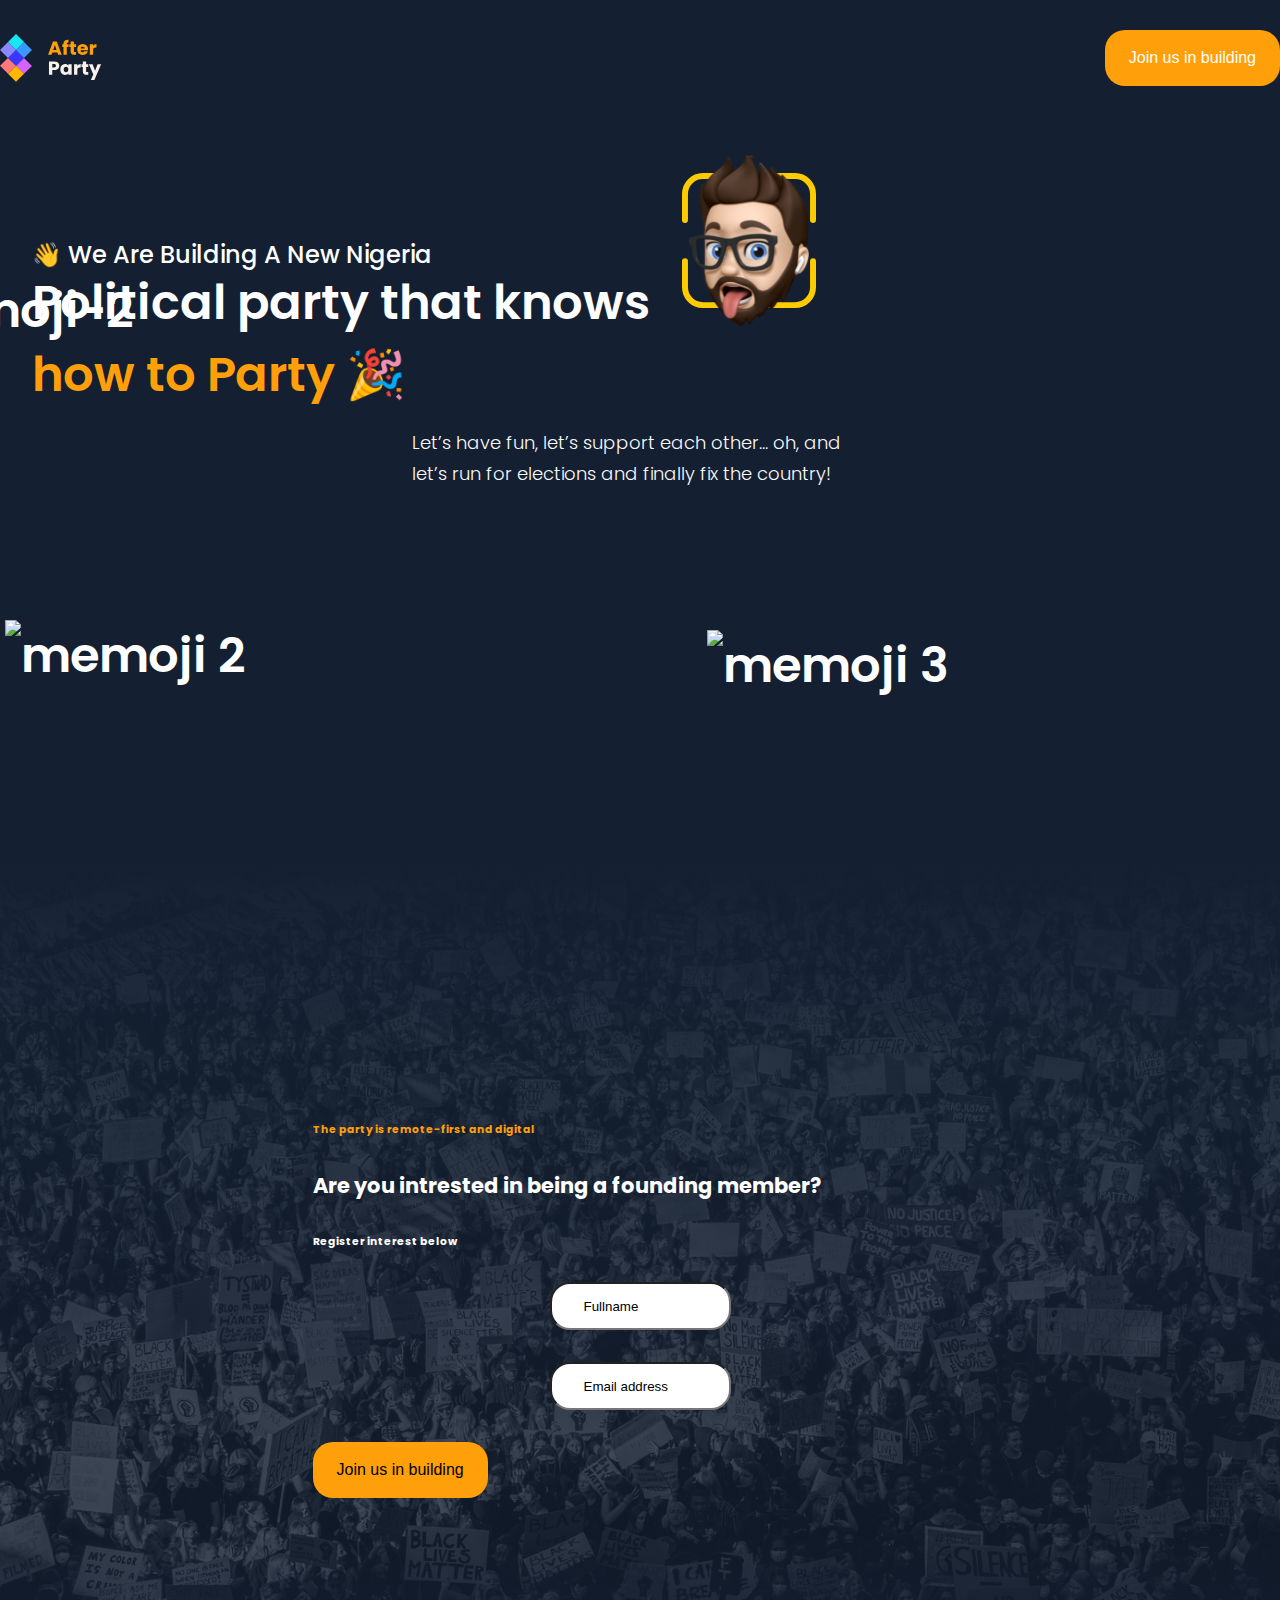
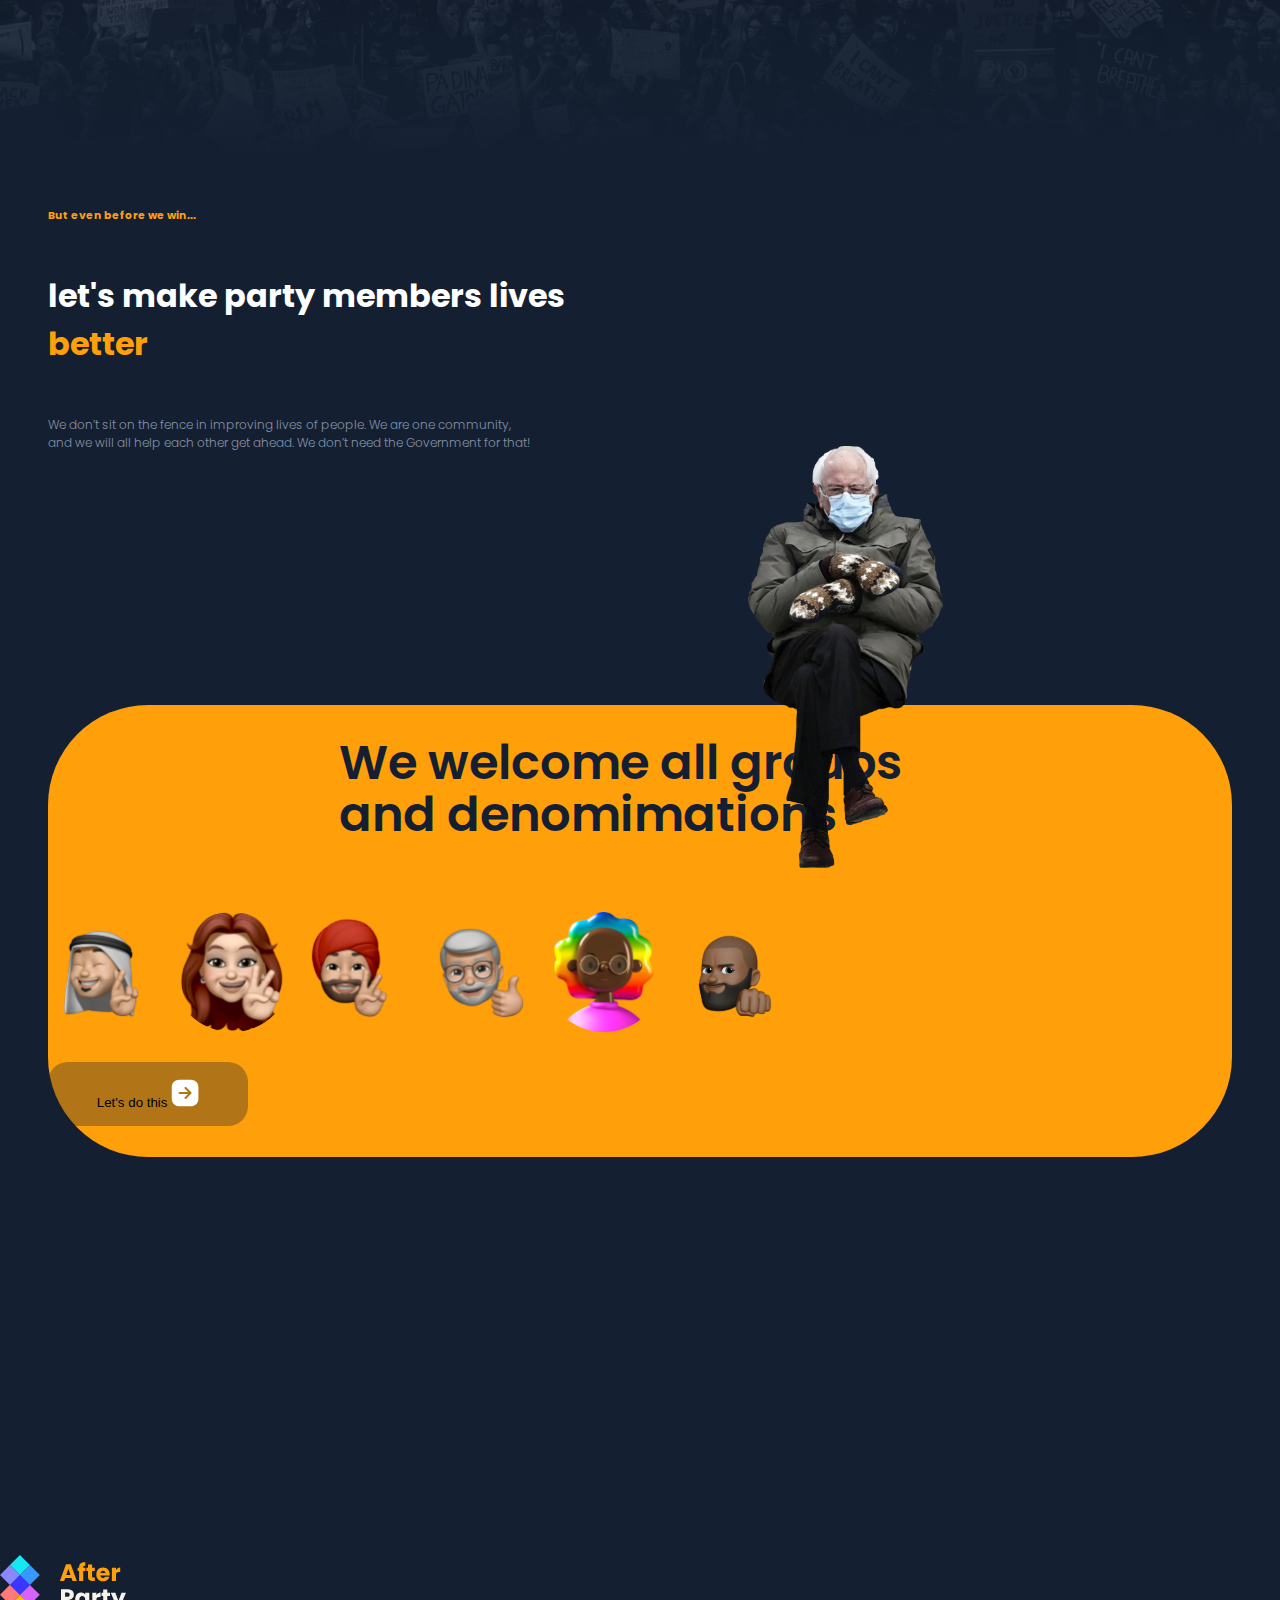
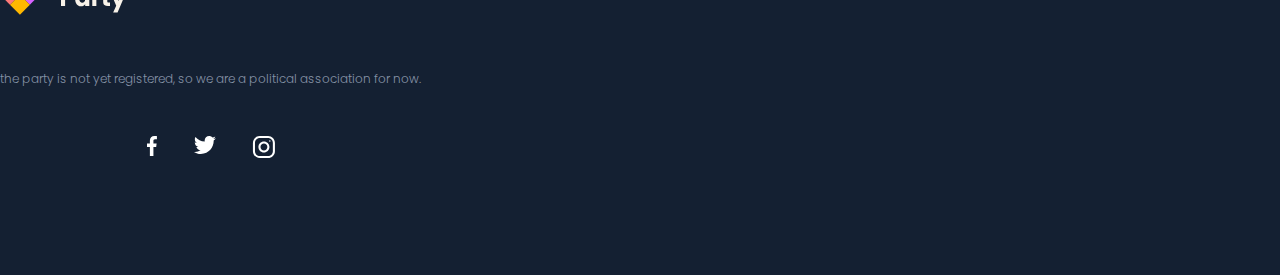
==== commit fb399209: "loads of adjustments" ====
--- a/homepage.html
+++ b/homepage.html
@@ -66,7 +66,7 @@
             <h1>let's make party members lives <span class="highlight">better</span></h1>
             <p>We don’t sit on the fence in improving lives of people. We are one community,
                 and we will all help each other get ahead. We don’t need the Government for that!</p>
-            <img src="./assets/images/bernie 2.svg" alt="img" class="bernie d-none d-lg-block">
+            <img src="./assets/images/bernie 2.svg" alt="img" class="bernie">
             <div class="join__card text-center">
                 <h1>We welcome all groups and denomimations</h1>
                 <div class="join__emojis row">
--- a/assets/css/homepage.css
+++ b/assets/css/homepage.css
@@ -64,14 +64,14 @@
 
 .memoji__1 {
     position: relative;
-    left: 300px;
-    top: -160px;
+    left: 220px;
+    top: -250px;
 }
 
 .memoji__2 {
     position: relative;
-    top: -160px;
-    left: -180px;
+    top: -250px;
+    left: -100px;
 }
 
 .memoji__3 {
@@ -189,10 +189,11 @@
 }
 
 .join__card {
-    padding: 3rem 0 1rem 0;
+    padding: 9rem 0 0rem 0;
     margin: 0 auto;
     /* width: 310px; */
-    height: 491px;
+    /* height: 491px; */
+    height: 591px;
     border-radius: 50px;
     background-color: var(--secondary-clr);
 }
@@ -229,10 +230,10 @@
 }
 
 .bernie {
-    display: none;
-    /* position: absolute;
-    left: 910px;
-    top: 113px; */
+    height: 300px;
+    position: relative;
+    left: 80px;
+    top: 120px;
 }
 
 /* SECTION FIVE */
@@ -283,28 +284,27 @@
         padding: 20px 24px;
     }
     .memoji__1, .memoji__2, .memoji__3, .memoji__4 {
-        height: auto;
+        height: 100px;
     }
     .memoji__1 {
         position: relative;
-        left: 700px;
+        left: 450px;
+        top: -360px;
+    }
+    .memoji__2 {
+        position: relative;
         top: -350px;
-        height: 172px;
-    }
-    .memoji__2 {
-        position: relative;
-        top: -350px;
-        left: -400px;
+        left: -250px;
     }
     .memoji__3 {
         position: relative;
-        top: -5px;
-        left: -440px;
+        top: 5px;
+        left: -240px;
     }
     .memoji__4 {
         position: relative;
         top: 5px;
-        left: 10px;
+        left: 30px;
     }
     .sectionTwo {
         background-color: var(--primary-clr);
@@ -388,9 +388,10 @@
         margin-bottom: 4rem;
     }
     .bernie {
-        position: relative;
-        left: 800px;
-        top: -280px;
+        height: auto;
+        position: relative;
+        left: 230px;
+        top: -70px;
         z-index: 3;
     }
     .join__card h1 {
@@ -403,10 +404,11 @@
     }
     .join__card {
         position: relative;
-        top: -450px;
-        padding: 2rem 0;
-        width: 900px;
-        height: 452px;
+        top: -240px;
+        padding: 10rem 0;
+        /* padding: 2rem 0; */
+        /* width: 900px; */
+        /* height: 452px; */
         border-radius: 100px;
         background-color: var(--secondary-clr);
     }
@@ -416,19 +418,20 @@
         color: #000000;
     }
     .join__emojis {
-        display: flex;
+        display: block;
         justify-content: space-around;
         align-items: center;
         align-content: center;
-        width: 800px;
-        height: 100px;
-        margin: 4rem auto;
+        width: auto;
+        /* height: 100px; */
+        margin: 1rem auto;
     }
     .join__emojis img {
-        width: 120px;
+        width: 100px;
         height: 120px;
     }
     .join__card .btn-primary {
+        position: relative;
         width: 200px;
         height: 64px;
         background: #14203255;
@@ -461,43 +464,73 @@
 
 /* Large devices (desktops, 992px and up) */
 
+@media (min-width: 992px) {
+    .memoji__1, .memoji__2, .memoji__3, .memoji__4 {
+        height: auto;
+    }
+    .memoji__1 {
+        position: relative;
+        left: 700px;
+        top: -350px;
+        height: 172px;
+    }
+    .memoji__2 {
+        position: relative;
+        top: -350px;
+        left: -400px;
+    }
+    .memoji__3 {
+        position: relative;
+        top: -5px;
+        left: -440px;
+    }
+    .memoji__4 {
+        position: relative;
+        top: 5px;
+        left: 10px;
+    }
+    .bernie {
+        height: auto;
+        position: relative;
+        left: 830px;
+        top: -70px;
+        z-index: 3;
+    }
+    .join__card {
+        padding: 2rem 0;
+        width: auto;
+        height: 452px;
+    }
+    .join__emojis img {
+        margin-top: 3rem;
+        width: auto;
+        height: 120px;
+    }
+}
+
+@media (min-width: 1024px) {
+    .bernie {
+        position: relative;
+        left: 700px;
+        top: -70px;
+    }
+    .memoji__1 {
+        position: relative;
+        left: 650px;
+        top: -350px;
+        height: 172px;
+    }
+    .memoji__2 {
+        position: relative;
+        top: -350px;
+        left: -300px;
+    }
+}
+
 @media (min-width: 1500px) {
     .bernie {
         position: relative;
-        left: 900px;
-        top: -290px;
-    }
-}
-
-/* 
-@media (min-width: 1800px) {
-    .memoji__1, .memoji__2, .memoji__3, .memoji__4 {
-        height: auto;
-    }
-    .memoji__1 {
-        position: absolute;
-        left: 1500px;
-        top: 160px;
-        height: 172px;
-    }
-    .memoji__2 {
-        position: absolute;
-        top: 160px;
-        left: 300px;
-    }
-    .memoji__3 {
-        position: absolute;
-        top: 550px;
-        left: 540px;
-    }
-    .memoji__4 {
-        position: absolute;
-        top: 550px;
-        left: 1340px;
-    }
-    .bernie {
-        position: absolute;
-        left: 1280px;
-        top: 123px;
-    }
-} */+        left: 1000px;
+        top: -70px;
+    }
+}